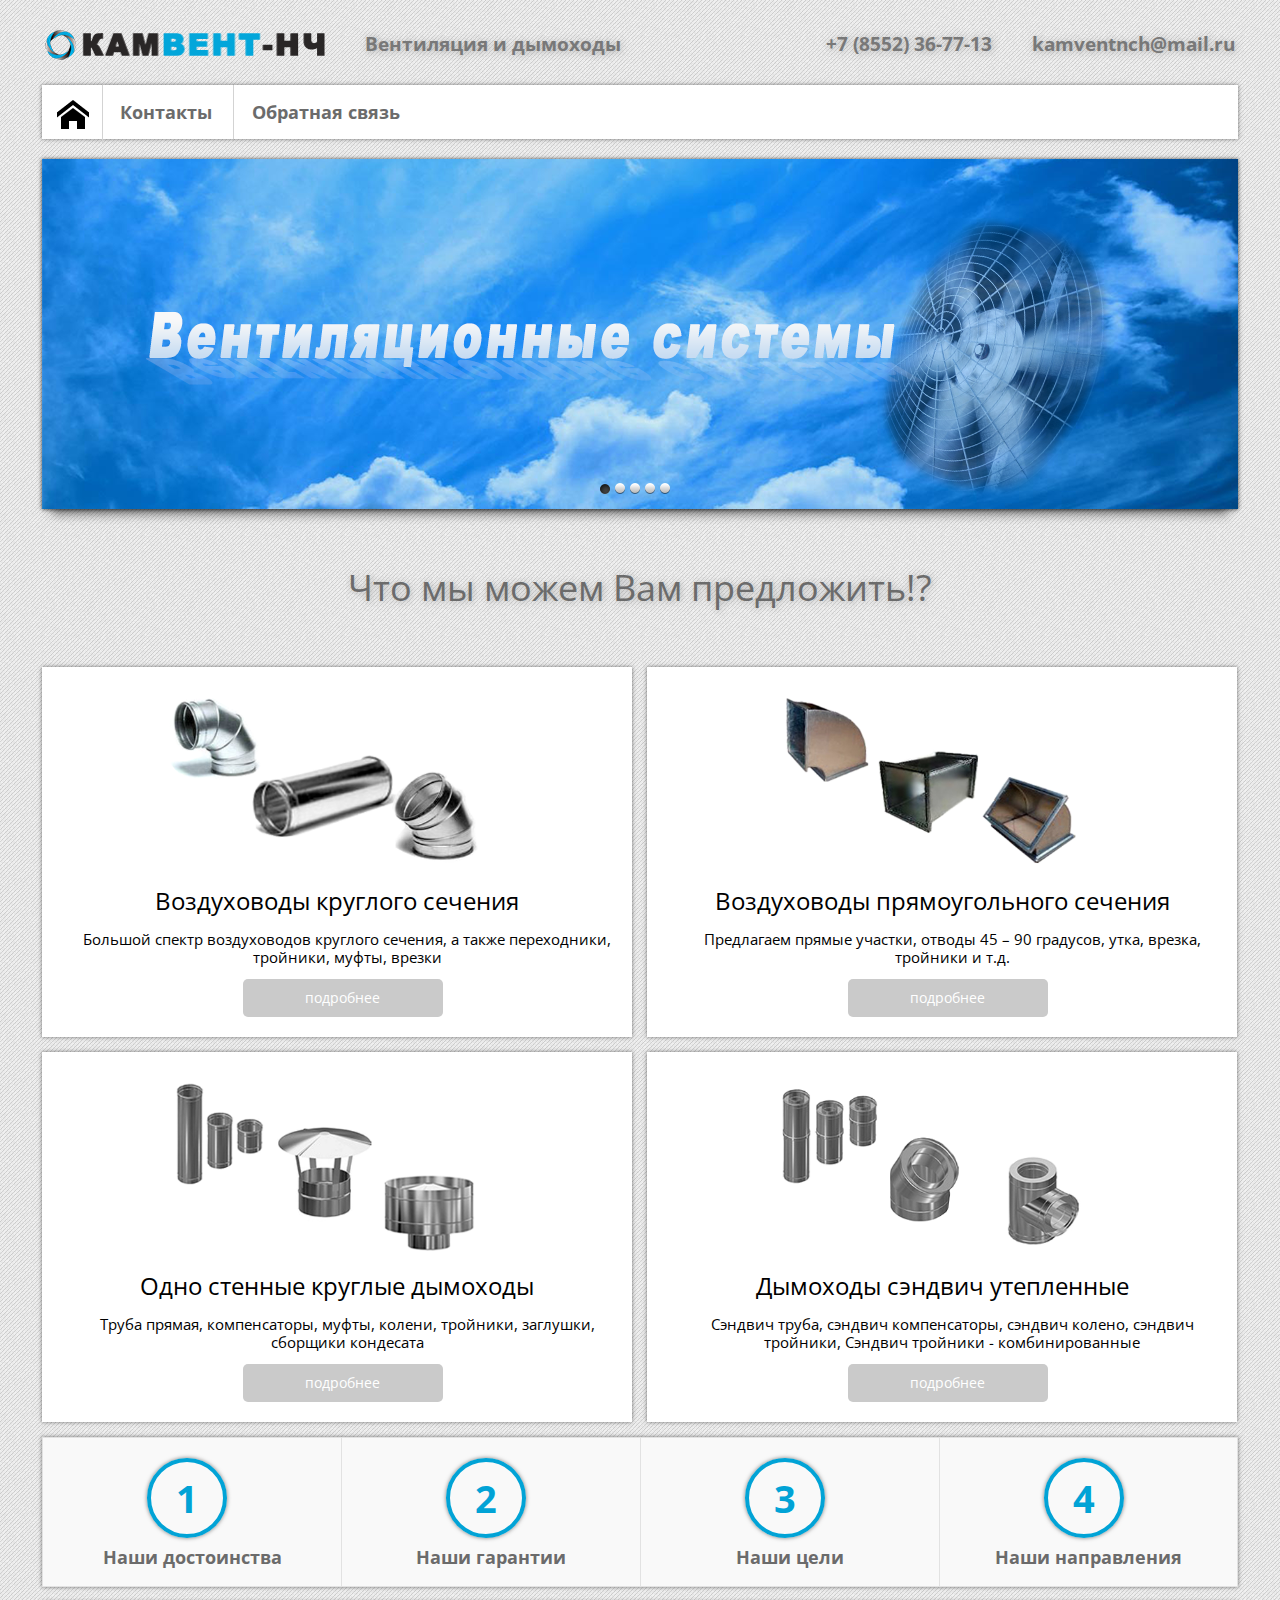
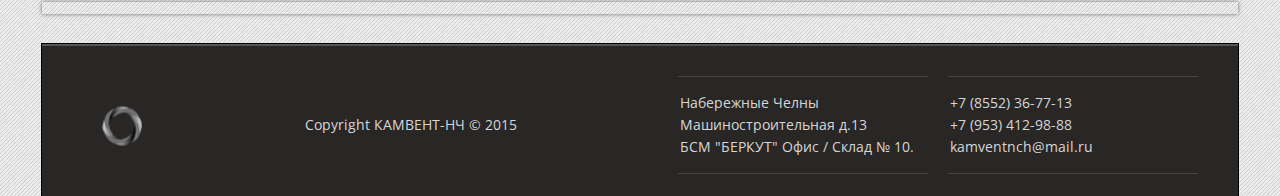
==== www/index.html @ c3d95c24 "верстка дополнительных страниц сайта" ====
<!DOCTYPE html>
<html lang="en">
<head>
 <meta charset="utf-8">
 <meta http-equiv="X-UA-Compatible" content="IE-edge">
 <title>КАМВЕНТ-НЧ</title>
 <meta name="viewport" content="width=device-width, initial-scale=1">

 <!-- metadata -->
 <meta property="org:title" content="Т">
 <meta property="org:description" content="">

 <!-- CSS -->
 <link rel="stylesheet" type="text/css" href="css/master.css">
 <link rel="shortcut icon" href="img/favicon.ico" type="image/x-icon">
 <link rel="stylesheet" type="text/css" href="css/slider.css">

 <!-- JavaScripot -->
 <script src="js/jquery.js" type="text/javascript"></script>
 <script src="js/mobilyslider.js" type="text/javascript"></script>
 <script src="js/init.js" type="text/javascript"></script>
 <script src="js/menu.js" type="text/javascript"></script>


 <!-- HTML5 Shim and Respond.js IE8 support of HTML5 elements and media queries -->
 <!--[if lt IE 9]>
   <script src="https://oss.maxcdn.com/libs/html5shiv/3.7.0/html5shiv.js"></script>
   <script src="https://oss.maxcdn.com/libs/respond.js/1.3.0/respond.min.js"></script>
 <![endif]-->

 <!-- fonts -->
 <link href='http://fonts.googleapis.com/css?family=Open+Sans:300italic,400,600,300&subset=cyrillic,latin' rel='stylesheet' type='text/css'>

</head>
<body>
  <div class="header cf">
    <div class="wrap-content">
      <div class="header-block cf">
        <div class="logo left">
          <a href="/">
            <img src="img/logo.png" width="280" height="30" align="Камвент-НЧ">
          </a>
        </div><!--end logo-->
        <div class="head-box activities left">
          <span>Вентиляция и дымоходы</span>
        </div>
        <div class="head-box mail right">
          <span>kamventnch@mail.ru</span>
        </div>
        <div class="head-box phone right">
          <span>+7 (8552) 36-77-13</span>
        </div>
      </div><!--end header-block-->
    </div><!--end wrap-content-->
  </div><!--end header-->
  <div class="menu wrap-content">
    <nav class="shadow sizing">
      <div class="home-link">
        <a href="/"></a>
      </div>
      <ul>
        <li><a href="">Контакты</a></li>
        <li><a href="">Обратная связь</a></li>
      </ul>
    </nav>
  </div><!-- step-1 -->
  <div class="slider-w wrap-content shadow sizing">
    <div class="wrap-slider cf">
      <div id="content">
        <div class="slider">
          <div class="sliderContent">
            <div class="item">
              <img src="img/slider/png1.png" alt="" />
            </div>
            <div class="item">
              <img src="img/slider/png2.png" alt="" />
            </div>
            <div class="item">
              <img src="img/slider/png3.png" alt="" />
            </div>
            <div class="item">
              <img src="img/slider/png4.png" alt="" />
            </div>
            <div class="item">
              <img src="img/slider/png5.png" alt="" />
            </div>
          </div>
        </div>
      </div>
    </div><!-- end wrap-slider -->
  </div>
  <div class="content cf wrap-content">
    <div class="title-content">
      <h2>Что мы можем Вам предложить!?</h2>
    </div> 
      <div class="post cf">
        <div class="post-box shadow">
          <div class="post-img">
            <a href="pages/template-1.html">
              <img src="img/duc.png" width="70%" align="Воздуховоды круглые">
            </a>
          </div>
          <h2>Воздуховоды круглого сечения</h2>
          <div class="post-text">
            <p>Большой спектр воздуховодов круглого сечения,
            а также переходники, тройники, муфты, врезки  </p>
          </div>
          <div class="post-link">
            <a href="/"></a>
          </div>
          <div class="button">
            <a href="">подробнее</a>
          </div>
        </div>
        <div class="post-box shadow last">
          <div class="post-img">
            <a href="/">
              <img src="img/duc_sq.png" width="70%" align="Воздуховоды прямоугольные">
            </a>
          </div>
          <h2>Воздуховоды прямоугольного сечения</h2>
          <div class="post-text">
            <p>Предлагаем прямые участки, отводы 45 – 90 градусов, утка, врезка, тройники и т.д.</p>
          </div>
          <div class="post-link">
            <a href="/"></a>
          </div>
          <div class="button">
            <a href="">подробнее</a>
          </div>
        </div>
        <div class="post-box shadow">
          <div class="post-img">
            <a href="/">
              <img src="img/smoke.png" width="70%" align="Дымоходы тонкостенные">
            </a>
          </div>
          <h2>Одно стенные круглые дымоходы</h2>
          <div class="post-text">
            <p>Труба прямая, компенсаторы, муфты, колени, тройники, заглушки, сборщики кондесата</p>
          </div>
          <div class="post-link">
            <a href="/"></a>
          </div>
          <div class="button">
            <a href="">подробнее</a>
          </div>
        </div>
        <div class="post-box shadow last">
          <div class="post-img">
            <a href="/">
              <img src="img/smoke-sen.png" width="70%" align="Сэндвич дымоходы">
            </a>
          </div>
          <h2>Дымоходы сэндвич утепленные</h2>
          <div class="post-text">
            <p>Сэндвич труба, сэндвич компенсаторы, сэндвич колено, сэндвич тройники, Сэндвич тройники - комбинированные</p>
          </div>
          <div class="post-link">
            <a href="/"></a>
          </div>
          <div class="button">
            <a href="">подробнее</a>
          </div>
        </div>
      </div> <!-- end post -->
      <div class="main-box cf shadow">
        <a href="#">
          <span>1</span>
          <div>
            <h2>Наши достоинства</h2>
          </div>
        </a>
        <a href="#">
          <span>2</span>
          <div>
            <h2>Наши гарантии</h2>
          </div>
        </a>
        <a href="#">
          <span>3</span>
          <div>
            <h2>Наши цели</h2>
          </div>
        </a>
        <a href="#">
          <span>4</span>
          <div>
            <h2>Наши направления</h2>
          </div>
        </a>
      </div><!-- end main-box -->
    <div class="content-map">
      <div class="wrap-map shadow sizing">
        <div class="wrap-map"><script type="text/javascript" charset="utf-8" src="//api-maps.yandex.ru/services/constructor/1.0/js/?sid=VrDLY5PO7vi0iUDQB1-mrZuz2k7HajM8&width=100%&height=300"></script></div>
      </div>
    </div>
  </div><!-- end content -->   
  <div class="footer">
    <div class="wrap-content">
      <div class="footer-section">
        <div class="footer-content">
          <div class="contacts-footer">
            <div class="foot-box foot-logo left">
              <img src="img/logo-footer.png" width="40" height="40" alt="Камвент-НЧ">
            </div>
            <div class="foot-box copyright left">Copyright КАМВЕНТ-НЧ © 2015</div>
            <div class="foot-box link right">
              <ul>
                <li>+7 (8552) 36-77-13</li>
                <li>+7 (953) 412-98-88</li>
                <li>kamventnch@mail.ru</li>
              </ul>
            </div> 
            <div class="foot-box address right">
              <ul>
                <li>Набережные Челны</li>
                <li>Машиностроительная д.13</li>
                <li>БСМ "БЕРКУТ" Офис / Склад № 10.</li>
              </ul>
            </div>
          </div> <!-- end contacts-footer -->
        </div> <!-- end footer-content -->
      </div> <!-- end footer-section -->
    </div>
  </div> <!-- end footer -->
</body>
</html>
---- www/css/master.css ----
/* Eric Meyer's CSS Reset
-----------------------------------------------------------------------------*/

html, body, div, span, applet, object, iframe,
h1, h2, h3, h4, h5, h6, p, blockquote, pre,
a, abbr, acronym, address, big, cite, code,
del, dfn, em, img, ins, kbd, q, s, samp,
small, strike, strong, sub, sup, tt, var,
b, u, i, center,
dl, dt, dd, ol, ul, li,
fieldset, form, label, legend,
table, caption, tbody, tfoot, thead, tr, th, td,
article, aside, canvas, details, embed,
figure, figcaption, footer, header, hgroup,
menu, nav, output, ruby, section, summary,
time, mark, audio, video {
  margin: 0;
  padding: 0;
  border: 0;
  font-size: 100%;
  font: inherit;
  vertical-align: baseline;
}

/* HTML5 display-role reset for older browsers 
-----------------------------------------------------------------------------*/

article, aside, details, figcaption, figure,
footer, header, hgroup, menu, nav, section {
  display: block;
}
body {
  line-height: 1;
}
ol, ul {
  list-style: none;
}
blockquote, q {
  quotes: none;
}
blockquote:before, blockquote:after,
q:before, q:after {
  content: '';
  content: none;
}
table {
  border-collapse: collapse;
  border-spacing: 0;
}

/* End of Eric Meyer's CSS Reset 
-----------------------------------------------------------------------------*/

article, aside, details, figcaption, figure, footer, header, hgroup, main, nav, section, summary {
  display: block;
}
body {
  font: 12px/18px Arial, sans-serif;
  height: 100%;
}

/* My css style
-----------------------------------------------------------------------------*/

html, body {
  margin: 0;
  padding: 0;
  width: 100%;
  height: 100%;
  font-family: 'Open Sans', sans-serif;
}
body {
  min-height: 100%;
  height: auto !important;
  height: 100%;
  position: relative;
  background: url(../img/bg.png);
}

.wrap-content {
  margin: 0 auto;
  max-width: 1196px;
}

.left,
.head-box-left {
  float: left;
}

.right,
.head-box-right {
  float: right;
}

.cf:after {
  display: table;
  clear: both;
  content: " ";
}

.shadow {
  -webkit-box-shadow: 0 0 4px rgba(0,0,0,0.5);
     -moz-box-shadow: 0 0 4px rgba(0,0,0,0.5);
       -o-box-shadow: 0 0 4px rgba(0,0,0,0.5);
          box-shadow: 0 0 4px rgba(0,0,0,0.5);
}

.sizing {
  -webkit-box-sizing: border-box;
     -moz-box-sizing: border-box;
       -o-box-sizing: border-box;
}

/* Section header
-----------------------------------------------------------------------------*/

.header-block {
  padding: 30px 3px 20px 3px; 
  color: #787878;
  font-size: 100%
}

.head-box {
  padding: 5px 0 0 40px;
  text-align: center;
  font-weight: bold;
  color: #787878;
}

.head-box span {
  font-size: 1.6em;
}

.mail span,
.phone span,
.activities span {
  display: block;
  text-shadow: 1px 1px 7px rgba(150, 150, 150, 0.73);
}

.head-box span:last-child {
  padding-right: none;
}


/* Section top menu
-----------------------------------------------------------------------------*/

.menu nav {
  position: relative;
}

.menu ul {
  background: #fff;
}

.menu ul li {
  position: relative;
  display: inline-block;
  border-left: 1px solid #d3d3d3;
  /*добавить стили для IE*/
}

.menu ul li:first-child {
  border-left: none;
}

.menu ul li a {
  display: block;
  position: relative;
  padding: 18px;
  text-decoration: none;
  font-size: 1.5em;
  font-weight: bold;
  color: #6b6b6b;
}

.menu div {
  float: left;
  width: 60px;
  height: 60px;
}

.menu .home-link a {
  float: left;
  width: 60px;
  height: 58px;
  padding: 0;
  border-right: 1px solid #d3d3d3;
  background-image: url(../img/home.png);  
  background-repeat: no-repeat;
  background-position: 15px 14px;
}

.menu ul li a:hover {
  color: #01a3d6;
}

.menu ul li a:hover::before,
.menu .home-link a:hover::before {
  content:"";
  position: absolute;
  top: 0;
  left: 0;
  width: 100%;
  height: 3px;
  background: #d80202;
}

.menu .home-link a:hover::before {
  width: 60px;
}

/* Section content
-----------------------------------------------------------------------------*/

.content {
  margin-top: 20px;
  /*margin-bottom: 20px;*/
}

/* Section main-content
-----------------------------------------------------------------------------*/

.title-content {
  margin-top:40px;
  margin-bottom: 40px;
  padding: 30px;
  font-size: 3em;
  text-align: center;
  color: #6b6b6b;
  text-shadow: 1px 1px 7px rgba(150, 150, 150, 0.73);
}

/* Post
-----------------------------------------------------------------------------*/
.post .post-box {
  float: left;
  position: relative;
  padding: 15px;

  -webkit-box-sizing: border-box;
     -moz-box-sizing: border-box;
       -o-box-sizing: border-box;
          box-sizing: border-box; *behavior: url(boxsizing.htc);

  margin: 0 15px 15px 0;
  background: #fff;
}

.post-box {
  width: 49.3311036%;
  height: 370px;
}

.post-box:hover {
  background: #eeeeee;
}


.post .last {
  margin-right: 0;
}

.post-box a {
  display: block;
  margin-left: 20%;
  margin-top: 2%;
}

.post-box h2 {
  font-size: 2em;
  font-weight: normal;
  padding: 20px 0 20px 0;
  text-align: center;
}

.post-box .post-text {
  margin-left: 20px;
  font-size: 15px;
  text-align: center;
}
.post-box .button a {
  display: block;
  position: absolute;
  padding: 10px 20px 10px 20px;
  
  -webkit-border-radius: 5px;
     -moz-border-radius: 5px;
       -o-border-radius: 5px;
          border-radius: 5px;
          behavior: url(border-radius.htc);

  width: 160px;
  bottom: 20px;
  left: 14%;
  background: #cacaca;
  font-size: 1.2em;
  text-decoration: none;
  text-align: center;
  color: #fff;
}

.post-box .button a:hover {
  background: #01a3d6;
  border: 1px solid #f0f0f0;
  border-bottom: 2px solid #cccccc;
}




/* Map
-----------------------------------------------------------------------------*/

.content-map {
  margin: 15px 0 30px 0;
}

/* Main-box
-----------------------------------------------------------------------------*/

.main-box a {
  position: relative;
  float: left;
  width: 25%;
  height: 150px;
  overflow: hidden;
  border: 1px solid #e2e2e2;
  border-right: none; 

  -webkit-box-sizing: border-box; 
     -moz-box-sizing: border-box;
       -o-box-sizing: border-box;
          box-sizing: border-box; *behavior: url(boxsizing.htc);

  background: #f9f9f9;
  text-decoration: none;
  font-weight: bold;
  color: #01a3d6; 
  *behavior: url(ie-css3.htc); 
}

.main-box a:last-child {
  border-right: 1px solid #e2e2e2;
}

.main-box a:hover {
  background: #fff;
  border-top: 2px solid red;
  border-bottom: 2px solid red;
}

.main-box a div {
  position: absolute;
  width: 100%;
  bottom: 0;
  padding: 10px 0 20px 0;
  text-align: center;
  font-size: 1.5em;
  color: #6b6b6b;
}

.main-box a:hover div {
  color: #d80202;
}

.main-box a span {
  position: absolute;
  display: block;
  left: 35%;
  top: 20px;
  width: 80px;
  height: 80px;
  padding-top: 9%;

  -webkit-box-sizing: border-box;
     -moz-box-sizing: border-box;
       -o-box-sizing: border-box;
          box-sizing: border-box;

  -webkit-border-radius: 50%;
     -moz-border-radius: 50%;
       -o-border-radius: 50%;
          border-radius: 50%;

  -webkit-box-shadow: 0 0 4px rgba(0,0,0,0.5);
     -moz-box-shadow: 0 0 4px rgba(0,0,0,0.5);
       -o-box-shadow: 0 0 4px rgba(0,0,0,0.5);
          box-shadow: 0 0 4px rgba(0,0,0,0.5);

  border: 4px solid #01a3d6;
  text-align: center;
  font-size: 3.2em;
}

.main-box a:hover span {
  border: 4px solid #d80202;
  color:#d80202;
}

/* Map
-----------------------------------------------------------------------------*/

.wrap-map {
  padding: 3px;
}

/* Section footer
-----------------------------------------------------------------------------*/

.footer-section {
  height: 150px;
  background: #292626;
  outline: 1px solid #000000;
  border-top: 2px solid #555555;
}

.footer-content {
  margin: 30px 0 0 30px;
}

.footer-content .foot-box {
  margin-right: 20px;
  font-size: 1.2em;
  color: #d6d6d6;
}

.footer-content .foot-logo img  {
  display: block;
  margin: 30px 50px 0 30px;
}

.contacts-footer .copyright {
  margin-left: 8%;
  margin-top: 40px;
}

.footer-content .link,
.footer-content .address {
  padding: 5px 0 5px 0; 
  width: 250px;
  border: 1px solid #474646;
  border-width: 1px 0 1px 0 ;
}

.footer-content .link {
  margin-right: 40px;
}

.footer-content ul {
  margin: 0;
  padding: 10px 0 10px 0;
}

.footer-content ul li {
  padding: 2px;
}
---- www/css/slider.css ----
/* Slider
-------------------------------------*/

.wrap-slider {
  margin: 0;
}

#content {
  width: 100%;
  margin: 20px auto 0 ;
}

.slider {
  position:relative;
  float:left;
  width:100%;
  height:350px;

-webkit-box-shadow: 0 15px 10px -10px rgba(0, 0, 0, 0.5), 0 1px 4px rgba(0, 0, 0, 0.3), 0 0 40px rgba(0, 0, 0, 0.1) inset;
   -moz-box-shadow: 0 15px 10px -10px rgba(0, 0, 0, 0.5), 0 1px 4px rgba(0, 0, 0, 0.3), 0 0 40px rgba(0, 0, 0, 0.1) inset;
        box-shadow: 0 15px 10px -10px rgba(0, 0, 0, 0.5), 0 1px 4px rgba(0, 0, 0, 0.3), 0 0 40px rgba(0, 0, 0, 0.1) inset;
}

.sliderContent {
  float:left;
  width:100%;
  height:350px;
  clear:both;
  position:relative;
  overflow:hidden;
}

.sliderArrows a {
  display:block;
  text-indent:-9999px;
  outline:none;
  z-index:50;
  background-image:url(../gfx/prev_next.png);
  width:42px;
  height:42px;
  position:absolute;
  top:50%;
}

.prev {
  background-position:0 0;
  left:15px;
}

.prev:hover {
 background-position:0 -44px;
}

.next {
  right:15px;
  background-position:-44px 0;
}

.next:hover {
  background-position:-44px -44px;
}

.sliderContent .item {
  position:absolute;
  width:800px;
  height:350px;
  background:#fff;
}

.sliderBullets {
  position:absolute;
  bottom: 15px;
  left:50%;
  z-index:50;
  margin-left:-45px;
}

.sliderBullets a {
  display:block;
  float:left;
  text-indent:-9999px;
  outline:none;
  margin-left:5px;
  width:10px;
  height:11px;
  background:url(../gfx/bullets.png) no-repeat;
}

.sliderBullets .active {
  background-position:0 -11px;
}

.sliderContent a {
  outline:none;
}

a {
  color:#fff;
}

a img {
  border:none;
}
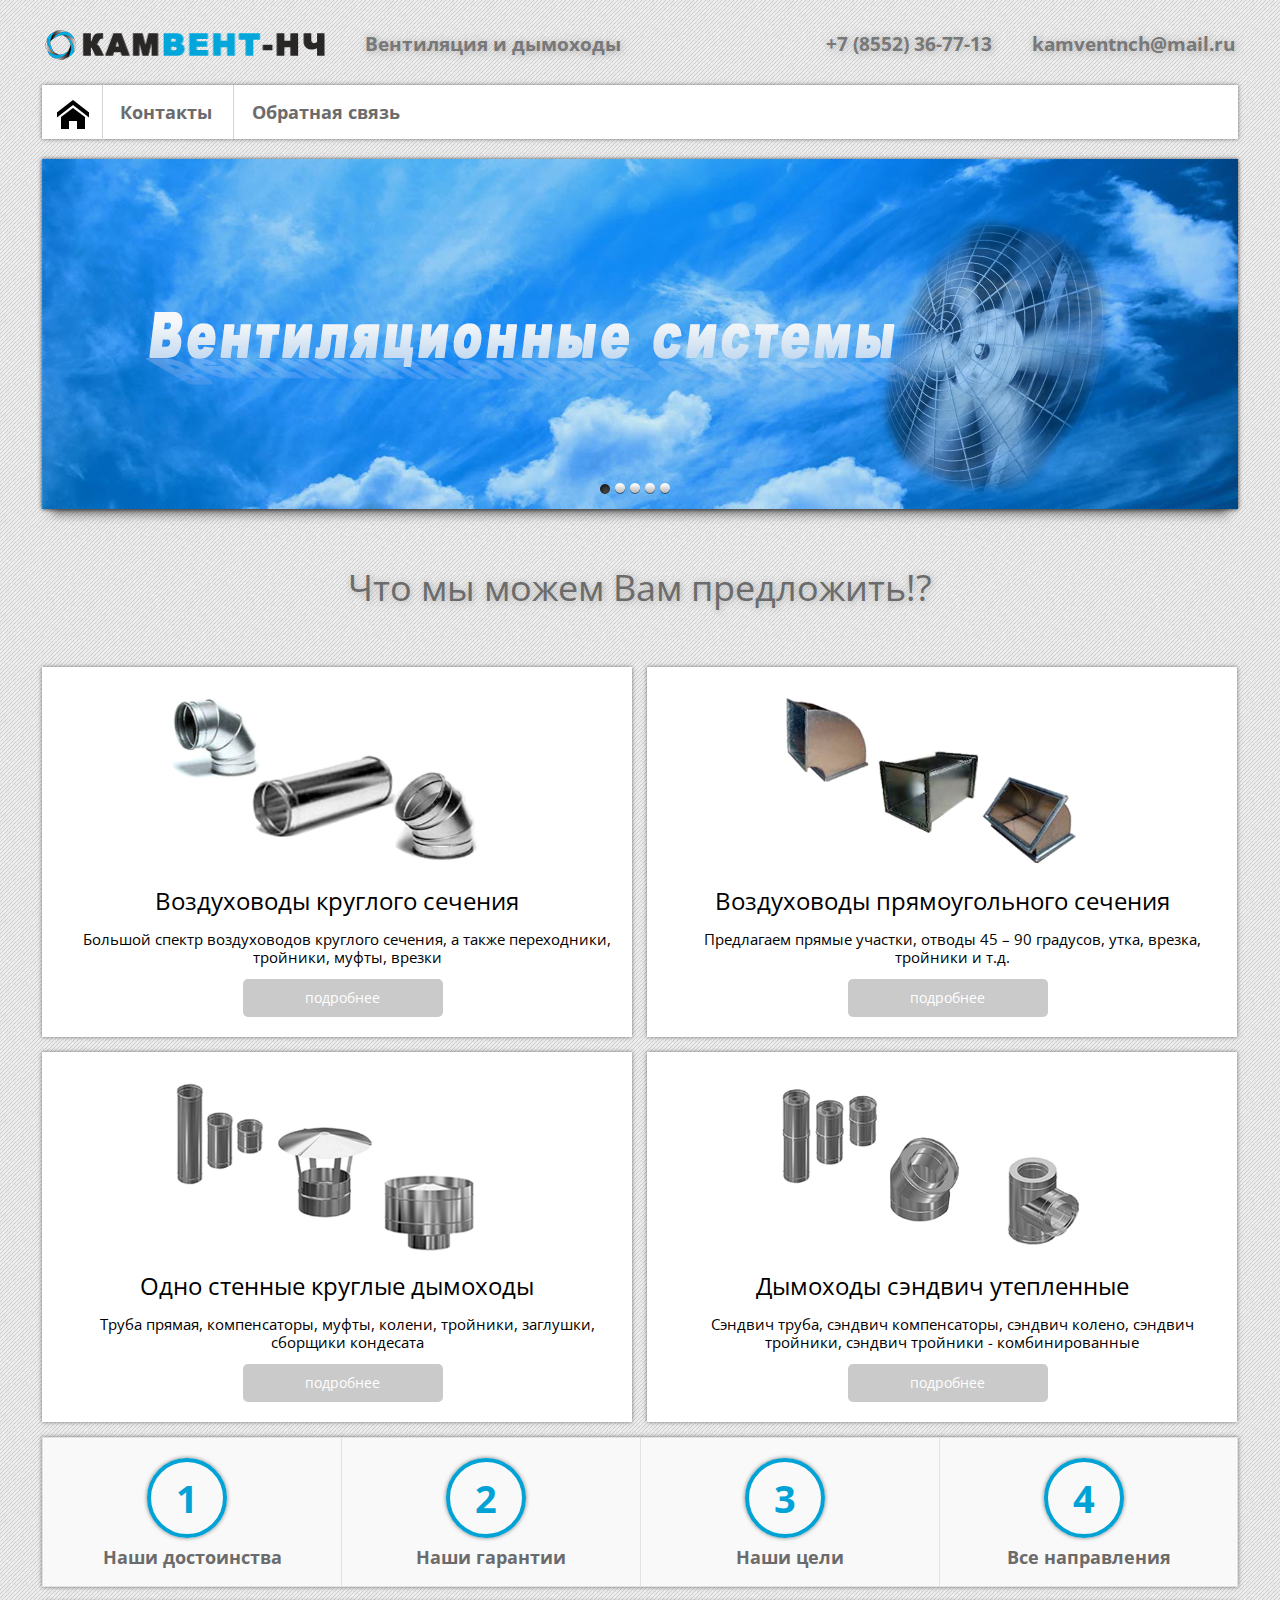
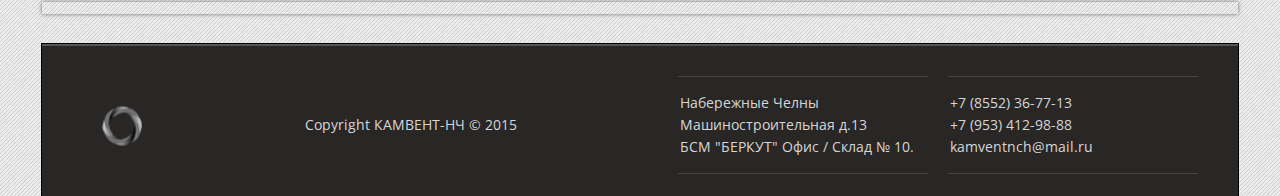
==== commit 9f1d38d1: "верстка дополнительных страниц, страницы контакты, доьавление эфектов при  наведении на главной стра" ====
--- a/www/index.html
+++ b/www/index.html
@@ -56,11 +56,11 @@
   <div class="menu wrap-content">
     <nav class="shadow sizing">
       <div class="home-link">
-        <a href="/"></a>
+        <a href="/"><i></i></a>
       </div>
       <ul>
-        <li><a href="">Контакты</a></li>
-        <li><a href="">Обратная связь</a></li>
+        <li><a href="pages/contacts.html">Контакты</a></li>
+        <li><a href="pages/Feedback.html">Обратная связь</a></li>
       </ul>
     </nav>
   </div><!-- step-1 -->
@@ -94,6 +94,7 @@
       <h2>Что мы можем Вам предложить!?</h2>
     </div> 
       <div class="post cf">
+
         <div class="post-box shadow">
           <div class="post-img">
             <a href="pages/template-1.html">
@@ -105,64 +106,56 @@
             <p>Большой спектр воздуховодов круглого сечения,
             а также переходники, тройники, муфты, врезки  </p>
           </div>
-          <div class="post-link">
-            <a href="/"></a>
+          <div class="button cf">
+            <a href="pages/template-1.html">подробнее</a>
+          </div>
+        </div>
+
+        <div class="post-box shadow last">
+          <div class="post-img">
+            <a href="pages/template-2.html">
+              <img src="img/duc_sq.png" width="70%" align="Воздуховоды прямоугольные">
+            </a>
+          </div>
+          <h2>Воздуховоды прямоугольного сечения</h2>
+          <div class="post-text">
+            <p>Предлагаем прямые участки, отводы 45 – 90 градусов, утка, врезка, тройники и т.д.</p>
+          </div>
+          <div class="button cf">
+            <a href="pages/template-2.html">подробнее</a>
+          </div>
+        </div>
+
+        <div class="post-box shadow">
+          <div class="post-img">
+            <a href="pages/template-3.html">
+              <img src="img/smoke.png" width="70%" align="Дымоходы тонкостенные">
+            </a>
+          </div>
+          <h2>Одно стенные круглые дымоходы</h2>
+          <div class="post-text">
+            <p>Труба прямая, компенсаторы, муфты, колени, тройники, заглушки, сборщики кондесата</p>
           </div>
           <div class="button">
-            <a href="">подробнее</a>
-          </div>
-        </div>
+            <a href="pages/template-3.html">подробнее</a>
+          </div>
+        </div>
+
         <div class="post-box shadow last">
           <div class="post-img">
-            <a href="/">
-              <img src="img/duc_sq.png" width="70%" align="Воздуховоды прямоугольные">
-            </a>
-          </div>
-          <h2>Воздуховоды прямоугольного сечения</h2>
-          <div class="post-text">
-            <p>Предлагаем прямые участки, отводы 45 – 90 градусов, утка, врезка, тройники и т.д.</p>
-          </div>
-          <div class="post-link">
-            <a href="/"></a>
+            <a href="pages/template-4.html">
+              <img src="img/smoke-sen.png" width="70%" align="Сэндвич дымоходы">
+            </a>
+          </div>
+          <h2>Дымоходы сэндвич утепленные</h2>
+          <div class="post-text">
+            <p>Сэндвич труба, сэндвич компенсаторы, сэндвич колено, сэндвич тройники, сэндвич тройники - комбинированные</p>
           </div>
           <div class="button">
-            <a href="">подробнее</a>
-          </div>
-        </div>
-        <div class="post-box shadow">
-          <div class="post-img">
-            <a href="/">
-              <img src="img/smoke.png" width="70%" align="Дымоходы тонкостенные">
-            </a>
-          </div>
-          <h2>Одно стенные круглые дымоходы</h2>
-          <div class="post-text">
-            <p>Труба прямая, компенсаторы, муфты, колени, тройники, заглушки, сборщики кондесата</p>
-          </div>
-          <div class="post-link">
-            <a href="/"></a>
-          </div>
-          <div class="button">
-            <a href="">подробнее</a>
-          </div>
-        </div>
-        <div class="post-box shadow last">
-          <div class="post-img">
-            <a href="/">
-              <img src="img/smoke-sen.png" width="70%" align="Сэндвич дымоходы">
-            </a>
-          </div>
-          <h2>Дымоходы сэндвич утепленные</h2>
-          <div class="post-text">
-            <p>Сэндвич труба, сэндвич компенсаторы, сэндвич колено, сэндвич тройники, Сэндвич тройники - комбинированные</p>
-          </div>
-          <div class="post-link">
-            <a href="/"></a>
-          </div>
-          <div class="button">
-            <a href="">подробнее</a>
-          </div>
-        </div>
+            <a href="pages/template-4.html">подробнее</a>
+          </div>
+        </div>
+
       </div> <!-- end post -->
       <div class="main-box cf shadow">
         <a href="#">
@@ -186,7 +179,7 @@
         <a href="#">
           <span>4</span>
           <div>
-            <h2>Наши направления</h2>
+            <h2>Все направления</h2>
           </div>
         </a>
       </div><!-- end main-box -->
--- a/www/css/master.css
+++ b/www/css/master.css
@@ -158,7 +158,6 @@
   position: relative;
   display: inline-block;
   border-left: 1px solid #d3d3d3;
-  /*добавить стили для IE*/
 }
 
 .menu ul li:first-child {
@@ -173,6 +172,10 @@
   font-size: 1.5em;
   font-weight: bold;
   color: #6b6b6b;
+
+  -webkit-transition: color 0.5s ease;
+     -moz-transition: color 0.5s ease;
+       -o-transition: color 0.5s ease;
 }
 
 .menu div {
@@ -183,13 +186,21 @@
 
 .menu .home-link a {
   float: left;
+  padding: 0;
+  border-right: 1px solid #d3d3d3;
+}
+
+.menu .home-link a i {
+  display: block;
   width: 60px;
   height: 58px;
-  padding: 0;
-  border-right: 1px solid #d3d3d3;
   background-image: url(../img/home.png);  
   background-repeat: no-repeat;
   background-position: 15px 14px;
+
+  -webkit-transition: opacity 0.5s ease;
+     -moz-transition: opacity 0.5s ease;
+       -o-transition: opacity 0.5s ease;
 }
 
 .menu ul li a:hover {
@@ -211,12 +222,16 @@
   width: 60px;
 }
 
+.menu .home-link a i:hover {
+  opacity: .5;
+}
+
+
 /* Section content
 -----------------------------------------------------------------------------*/
 
 .content {
   margin-top: 20px;
-  /*margin-bottom: 20px;*/
 }
 
 /* Section main-content
@@ -246,6 +261,9 @@
 
   margin: 0 15px 15px 0;
   background: #fff;
+  -webkit-transition: background 0.3s ease;
+     -moz-transition: background 0.3s ease;
+       -o-transition: background 0.3s ease;
 }
 
 .post-box {
@@ -295,6 +313,10 @@
   bottom: 20px;
   left: 14%;
   background: #cacaca;
+  -webkit-transition: background 0.3s ease;
+     -moz-transition: background 0.3s ease;
+       -o-transition: background 0.3s ease;
+
   font-size: 1.2em;
   text-decoration: none;
   text-align: center;
@@ -327,17 +349,20 @@
   height: 150px;
   overflow: hidden;
   border: 1px solid #e2e2e2;
-  border-right: none; 
-
+  border-right: none;
   -webkit-box-sizing: border-box; 
      -moz-box-sizing: border-box;
        -o-box-sizing: border-box;
           box-sizing: border-box; *behavior: url(boxsizing.htc);
 
   background: #f9f9f9;
+  -webkit-transition: background 0.3s ease;
+     -moz-transition: background 0.3s ease;
+       -o-transition: background 0.3s ease;
+
   text-decoration: none;
   font-weight: bold;
-  color: #01a3d6; 
+  color: #01a3d6;
   *behavior: url(ie-css3.htc); 
 }
 
@@ -359,6 +384,9 @@
   text-align: center;
   font-size: 1.5em;
   color: #6b6b6b;
+  -webkit-transition: color 0.5s ease;
+     -moz-transition: color 0.5s ease;
+       -o-transition: color 0.5s ease;
 }
 
 .main-box a:hover div {
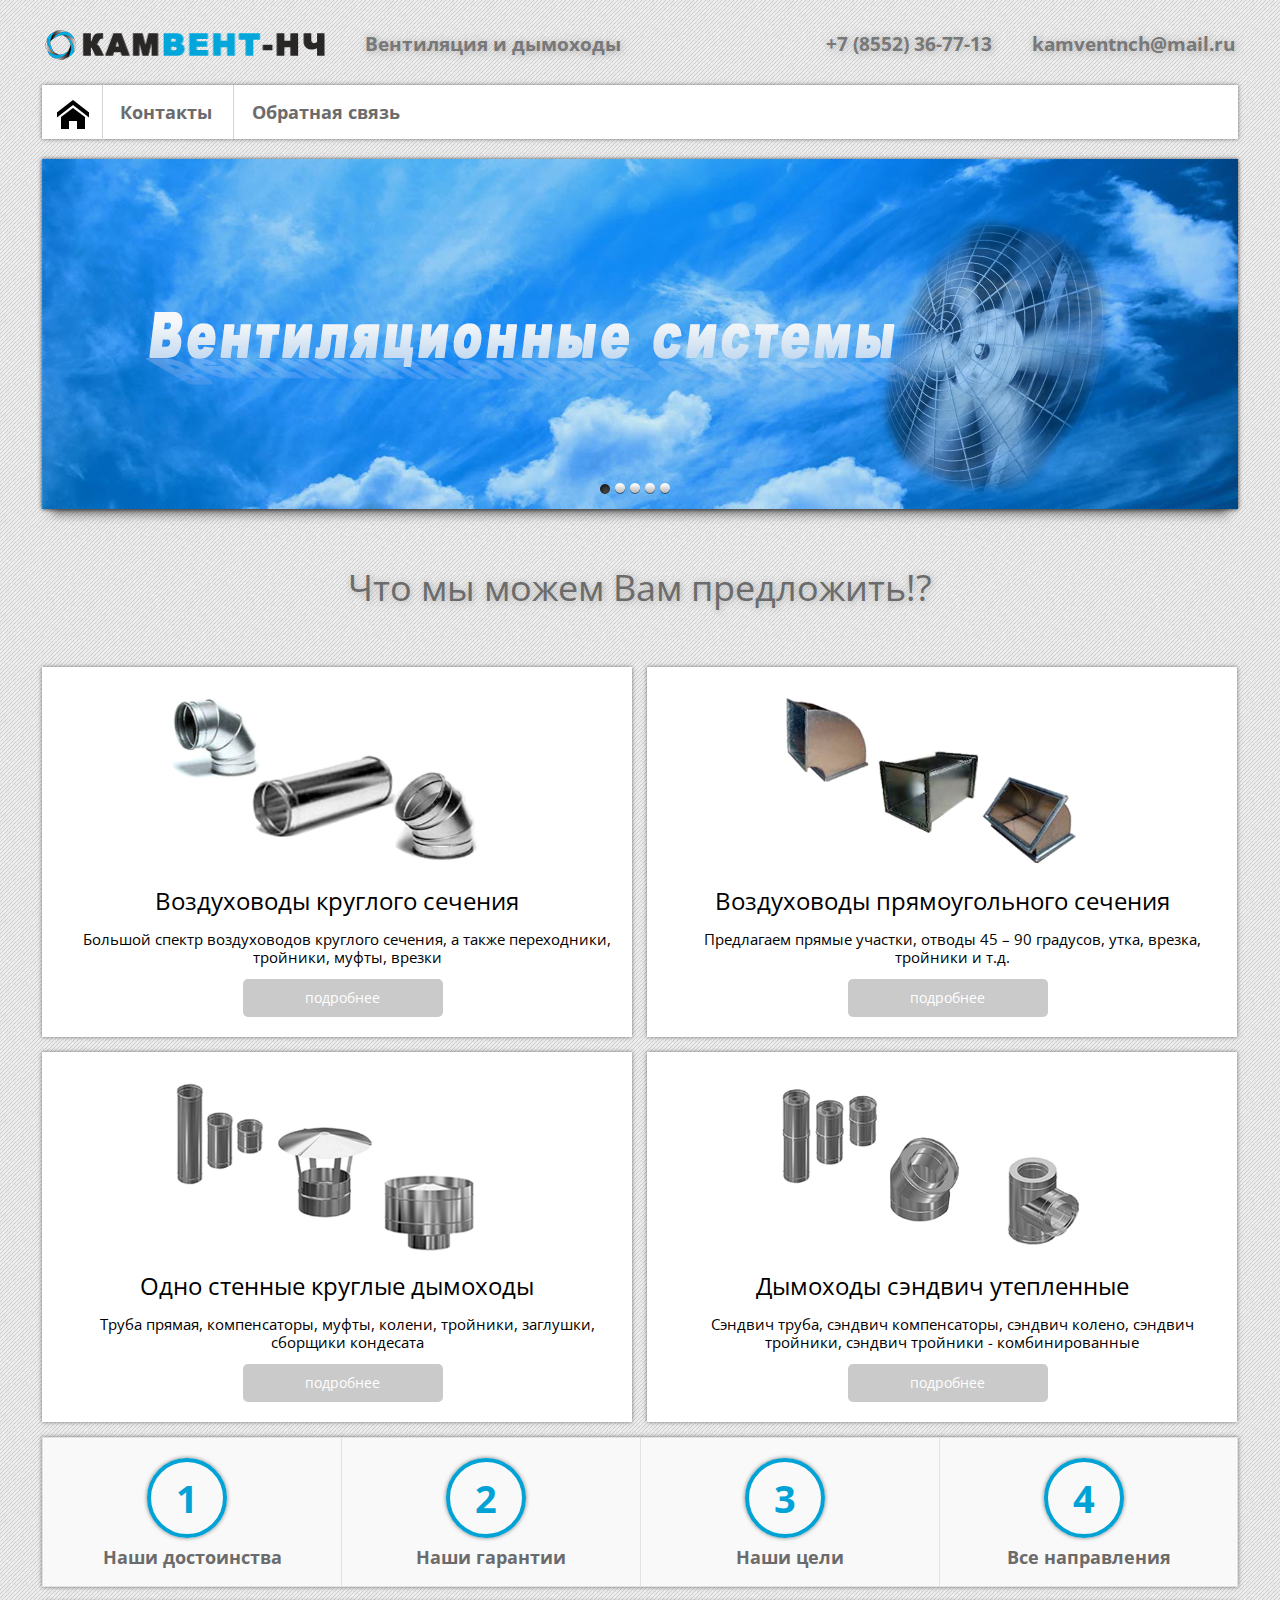
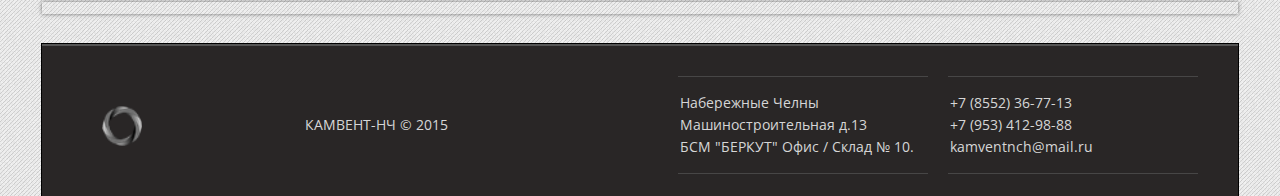
==== commit 0ca1e308: "работа сос страницей контакты, исправление копирайта на всех страницах" ====
--- a/www/index.html
+++ b/www/index.html
@@ -197,7 +197,7 @@
             <div class="foot-box foot-logo left">
               <img src="img/logo-footer.png" width="40" height="40" alt="Камвент-НЧ">
             </div>
-            <div class="foot-box copyright left">Copyright КАМВЕНТ-НЧ © 2015</div>
+            <div class="foot-box copyright left">КАМВЕНТ-НЧ © 2015</div>
             <div class="foot-box link right">
               <ul>
                 <li>+7 (8552) 36-77-13</li>
--- a/www/css/master.css
+++ b/www/css/master.css
@@ -418,6 +418,14 @@
           box-shadow: 0 0 4px rgba(0,0,0,0.5);
 
   border: 4px solid #01a3d6;
+  -webkit-transition: border-color 0.5s ease;
+     -moz-transition: border-color 0.5s ease;
+       -o-transition: border-color 0.5s ease;
+
+  -webkit-transition: color 0.5s ease;
+     -moz-transition: color 0.5s ease;
+       -o-transition: color 0.5s ease;
+       
   text-align: center;
   font-size: 3.2em;
 }
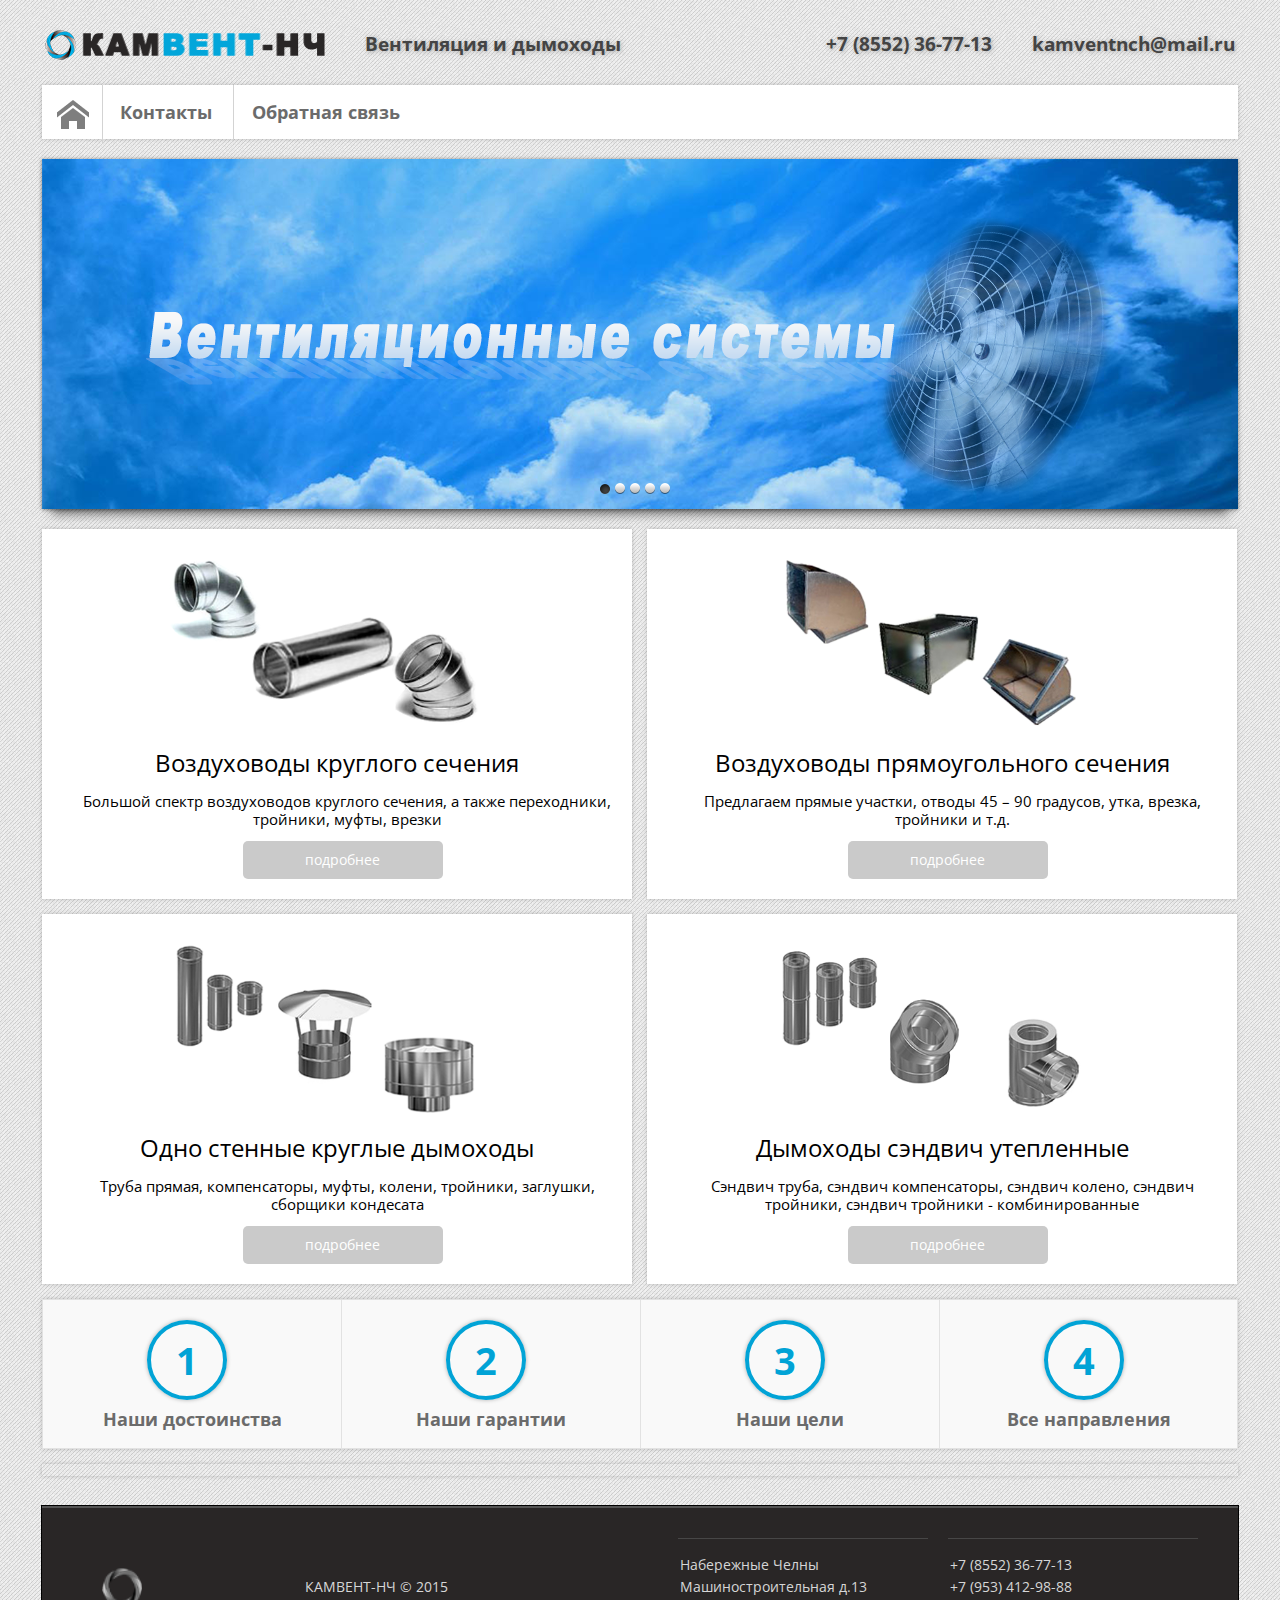
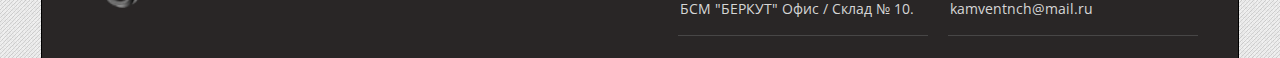
==== commit b5f8d89c: "верстка страниц избранное" ====
--- a/www/index.html
+++ b/www/index.html
@@ -21,6 +21,7 @@
  <script src="js/init.js" type="text/javascript"></script>
  <script src="js/menu.js" type="text/javascript"></script>
 
+ <script src="https://api-maps.yandex.ru/1.1/index.xml" type="text/javascript"></script>
 
  <!-- HTML5 Shim and Respond.js IE8 support of HTML5 elements and media queries -->
  <!--[if lt IE 9]>
@@ -90,9 +91,9 @@
     </div><!-- end wrap-slider -->
   </div>
   <div class="content cf wrap-content">
-    <div class="title-content">
+    <!-- <div class="title-content">
       <h2>Что мы можем Вам предложить!?</h2>
-    </div> 
+    </div>  -->
       <div class="post cf">
 
         <div class="post-box shadow">
@@ -158,13 +159,13 @@
 
       </div> <!-- end post -->
       <div class="main-box cf shadow">
-        <a href="#">
+        <a href="pages/dignity.html">
           <span>1</span>
           <div>
             <h2>Наши достоинства</h2>
           </div>
         </a>
-        <a href="#">
+        <a href="pages/guarantees.html">
           <span>2</span>
           <div>
             <h2>Наши гарантии</h2>
@@ -176,7 +177,7 @@
             <h2>Наши цели</h2>
           </div>
         </a>
-        <a href="#">
+        <a href="pages/all-areas.html">
           <span>4</span>
           <div>
             <h2>Все направления</h2>
@@ -185,7 +186,7 @@
       </div><!-- end main-box -->
     <div class="content-map">
       <div class="wrap-map shadow sizing">
-        <div class="wrap-map"><script type="text/javascript" charset="utf-8" src="//api-maps.yandex.ru/services/constructor/1.0/js/?sid=VrDLY5PO7vi0iUDQB1-mrZuz2k7HajM8&width=100%&height=300"></script></div>
+           <div class="wrap-map"><script type="text/javascript" charset="utf-8" src="//api-maps.yandex.ru/services/constructor/1.0/js/?sid=VrDLY5PO7vi0iUDQB1-mrZuz2k7HajM8&width=100%&height=300"></script></div>
       </div>
     </div>
   </div><!-- end content -->   
--- a/www/css/master.css
+++ b/www/css/master.css
@@ -99,10 +99,10 @@
 }
 
 .shadow {
-  -webkit-box-shadow: 0 0 4px rgba(0,0,0,0.5);
-     -moz-box-shadow: 0 0 4px rgba(0,0,0,0.5);
-       -o-box-shadow: 0 0 4px rgba(0,0,0,0.5);
-          box-shadow: 0 0 4px rgba(0,0,0,0.5);
+  -webkit-box-shadow: 0 0 4px rgba(0,0,0,0.2);
+     -moz-box-shadow: 0 0 4px rgba(0,0,0,0.2);
+       -o-box-shadow: 0 0 4px rgba(0,0,0,0.2);
+          box-shadow: 0 0 4px rgba(0,0,0,0.2);
 }
 
 .sizing {
@@ -116,7 +116,7 @@
 
 .header-block {
   padding: 30px 3px 20px 3px; 
-  color: #787878;
+  color: #444444;
   font-size: 100%
 }
 
@@ -124,7 +124,7 @@
   padding: 5px 0 0 40px;
   text-align: center;
   font-weight: bold;
-  color: #787878;
+  color: #444444;
 }
 
 .head-box span {
@@ -135,7 +135,7 @@
 .phone span,
 .activities span {
   display: block;
-  text-shadow: 1px 1px 7px rgba(150, 150, 150, 0.73);
+  text-shadow: 1px 1px 4px rgba(150, 150, 150, 0.73);
 }
 
 .head-box span:last-child {
@@ -172,7 +172,6 @@
   font-size: 1.5em;
   font-weight: bold;
   color: #6b6b6b;
-
   -webkit-transition: color 0.5s ease;
      -moz-transition: color 0.5s ease;
        -o-transition: color 0.5s ease;
@@ -197,7 +196,7 @@
   background-image: url(../img/home.png);  
   background-repeat: no-repeat;
   background-position: 15px 14px;
-
+  opacity: .5;
   -webkit-transition: opacity 0.5s ease;
      -moz-transition: opacity 0.5s ease;
        -o-transition: opacity 0.5s ease;
@@ -223,9 +222,8 @@
 }
 
 .menu .home-link a i:hover {
-  opacity: .5;
-}
-
+  opacity: 1;
+}
 
 /* Section content
 -----------------------------------------------------------------------------*/
@@ -238,27 +236,26 @@
 -----------------------------------------------------------------------------*/
 
 .title-content {
-  margin-top:40px;
-  margin-bottom: 40px;
+  margin-top:20px;
   padding: 30px;
   font-size: 3em;
   text-align: center;
-  color: #6b6b6b;
-  text-shadow: 1px 1px 7px rgba(150, 150, 150, 0.73);
+  font-weight: 500;
+  color: #444444;
+  text-shadow: 2px 2px 4px rgba(150, 150, 150, 1);
 }
 
 /* Post
 -----------------------------------------------------------------------------*/
+
 .post .post-box {
   float: left;
   position: relative;
   padding: 15px;
-
   -webkit-box-sizing: border-box;
      -moz-box-sizing: border-box;
        -o-box-sizing: border-box;
           box-sizing: border-box; *behavior: url(boxsizing.htc);
-
   margin: 0 15px 15px 0;
   background: #fff;
   -webkit-transition: background 0.3s ease;
@@ -302,13 +299,11 @@
   display: block;
   position: absolute;
   padding: 10px 20px 10px 20px;
-  
   -webkit-border-radius: 5px;
      -moz-border-radius: 5px;
        -o-border-radius: 5px;
           border-radius: 5px;
-          behavior: url(border-radius.htc);
-
+          /*behavior: url(border-radius.htc);*/
   width: 160px;
   bottom: 20px;
   left: 14%;
@@ -316,7 +311,6 @@
   -webkit-transition: background 0.3s ease;
      -moz-transition: background 0.3s ease;
        -o-transition: background 0.3s ease;
-
   font-size: 1.2em;
   text-decoration: none;
   text-align: center;
@@ -328,9 +322,6 @@
   border: 1px solid #f0f0f0;
   border-bottom: 2px solid #cccccc;
 }
-
-
-
 
 /* Map
 -----------------------------------------------------------------------------*/
@@ -354,12 +345,10 @@
      -moz-box-sizing: border-box;
        -o-box-sizing: border-box;
           box-sizing: border-box; *behavior: url(boxsizing.htc);
-
   background: #f9f9f9;
   -webkit-transition: background 0.3s ease;
      -moz-transition: background 0.3s ease;
        -o-transition: background 0.3s ease;
-
   text-decoration: none;
   font-weight: bold;
   color: #01a3d6;
@@ -401,27 +390,22 @@
   width: 80px;
   height: 80px;
   padding-top: 9%;
-
   -webkit-box-sizing: border-box;
      -moz-box-sizing: border-box;
        -o-box-sizing: border-box;
           box-sizing: border-box;
-
   -webkit-border-radius: 50%;
      -moz-border-radius: 50%;
        -o-border-radius: 50%;
           border-radius: 50%;
-
-  -webkit-box-shadow: 0 0 4px rgba(0,0,0,0.5);
-     -moz-box-shadow: 0 0 4px rgba(0,0,0,0.5);
-       -o-box-shadow: 0 0 4px rgba(0,0,0,0.5);
-          box-shadow: 0 0 4px rgba(0,0,0,0.5);
-
+  -webkit-box-shadow: 0 0 4px rgba(0,0,0,0.3);
+     -moz-box-shadow: 0 0 4px rgba(0,0,0,0.3);
+       -o-box-shadow: 0 0 4px rgba(0,0,0,0.3);
+          box-shadow: 0 0 4px rgba(0,0,0,0.3);
   border: 4px solid #01a3d6;
   -webkit-transition: border-color 0.5s ease;
      -moz-transition: border-color 0.5s ease;
        -o-transition: border-color 0.5s ease;
-
   -webkit-transition: color 0.5s ease;
      -moz-transition: color 0.5s ease;
        -o-transition: color 0.5s ease;
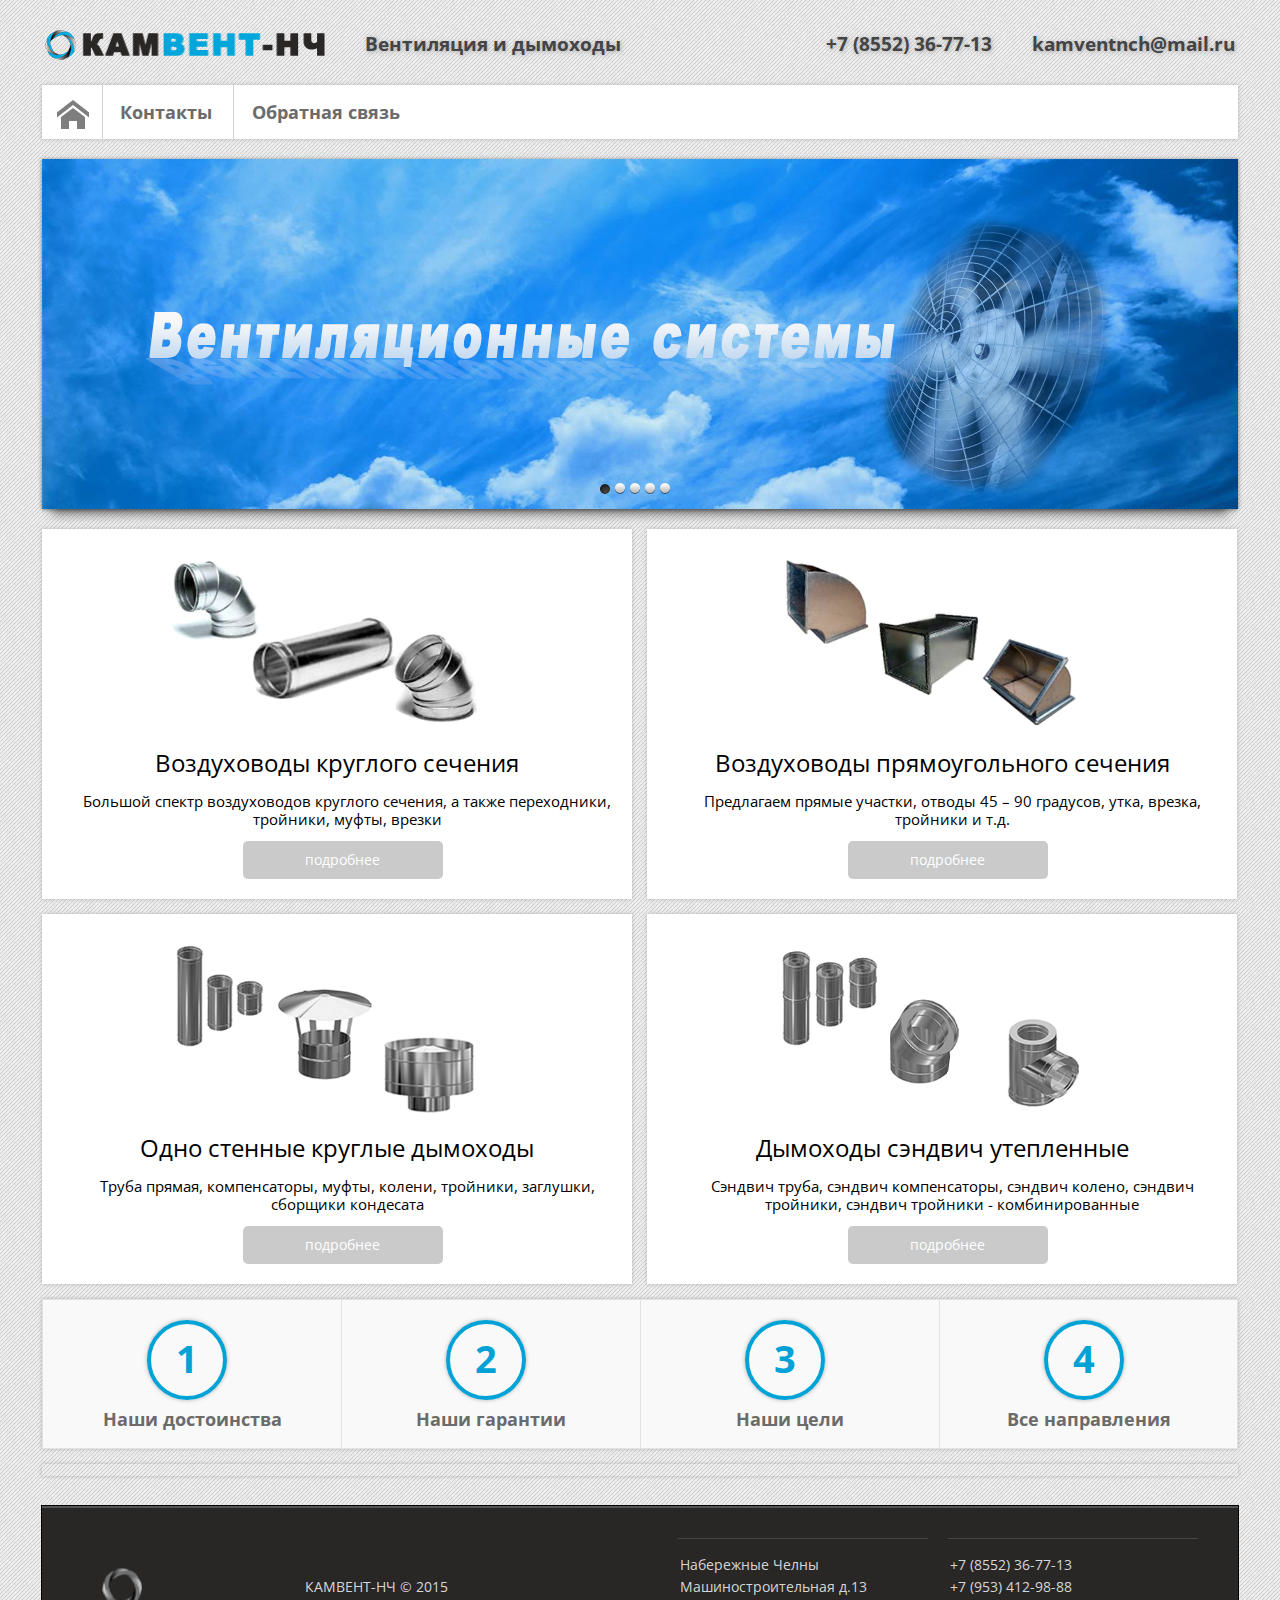
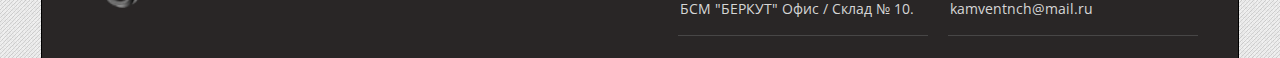
==== commit 48fb9644: "адаптация главной страници под разные расширения" ====
--- a/www/index.html
+++ b/www/index.html
@@ -3,17 +3,19 @@
 <head>
  <meta charset="utf-8">
  <meta http-equiv="X-UA-Compatible" content="IE-edge">
- <title>КАМВЕНТ-НЧ</title>
+ <title>КАМВЕНТ-НЧ :: Системы вентиляции и дымоходы</title>
  <meta name="viewport" content="width=device-width, initial-scale=1">
 
- <!-- metadata -->
- <meta property="org:title" content="Т">
- <meta property="org:description" content="">
+ <!-- meta -->
+ <meta property="description" content="Компания Камвент-НЧ производит и устанавливая вентиляционное оборудование, а также Сэндвич дома и реализует нержавеющею сталь" />
+ <meta property="keywords" content="Производство вентиляционных изделий продажа листового металла строительство сэндвич домов" />
 
  <!-- CSS -->
  <link rel="stylesheet" type="text/css" href="css/master.css">
+ <link rel="stylesheet" type="text/css" href="css/slider.css">
+ <link rel="stylesheet" type="text/css" href="css/media.css">
+
  <link rel="shortcut icon" href="img/favicon.ico" type="image/x-icon">
- <link rel="stylesheet" type="text/css" href="css/slider.css">
 
  <!-- JavaScripot -->
  <script src="js/jquery.js" type="text/javascript"></script>
@@ -21,8 +23,6 @@
  <script src="js/init.js" type="text/javascript"></script>
  <script src="js/menu.js" type="text/javascript"></script>
 
- <script src="https://api-maps.yandex.ru/1.1/index.xml" type="text/javascript"></script>
-
  <!-- HTML5 Shim and Respond.js IE8 support of HTML5 elements and media queries -->
  <!--[if lt IE 9]>
    <script src="https://oss.maxcdn.com/libs/html5shiv/3.7.0/html5shiv.js"></script>
@@ -37,18 +37,18 @@
   <div class="header cf">
     <div class="wrap-content">
       <div class="header-block cf">
-        <div class="logo left">
+        <div class="logo">
           <a href="/">
             <img src="img/logo.png" width="280" height="30" align="Камвент-НЧ">
           </a>
         </div><!--end logo-->
-        <div class="head-box activities left">
+        <div class="head-box activities">
           <span>Вентиляция и дымоходы</span>
         </div>
-        <div class="head-box mail right">
+        <div class="head-box mail">
           <span>kamventnch@mail.ru</span>
         </div>
-        <div class="head-box phone right">
+        <div class="head-box phone">
           <span>+7 (8552) 36-77-13</span>
         </div>
       </div><!--end header-block-->
@@ -71,19 +71,19 @@
         <div class="slider">
           <div class="sliderContent">
             <div class="item">
-              <img src="img/slider/png1.png" alt="" />
-            </div>
-            <div class="item">
-              <img src="img/slider/png2.png" alt="" />
-            </div>
-            <div class="item">
-              <img src="img/slider/png3.png" alt="" />
-            </div>
-            <div class="item">
-              <img src="img/slider/png4.png" alt="" />
-            </div>
-            <div class="item">
-              <img src="img/slider/png5.png" alt="" />
+              <img src="img/slider/png1.png" alt="Вентиляционные системы" />
+            </div>
+            <div class="item">
+              <img src="img/slider/png2.png" alt="Круглые и прямоугольные воздуховоды" />
+            </div>
+            <div class="item">
+              <img src="img/slider/png3.png" alt="Вытяжки" />
+            </div>
+            <div class="item">
+              <img src="img/slider/png4.png" alt="Воздуховоды" />
+            </div>
+            <div class="item">
+              <img src="img/slider/png5.png" alt="Дымоходы" />
             </div>
           </div>
         </div>
--- a/www/css/master.css
+++ b/www/css/master.css
@@ -1,3 +1,16 @@
+/*===========================================================================*/
+
+/*
+Theme Name: KamVent_3
+Theme URI: http://kamventnch.com/
+Description: Строительство домов по SIP технологиям, вентиляция, дымоходы.
+Author: Alexziz
+Author URI: none
+Version: 0.3
+*/
+
+/*===========================================================================*/
+
 /* Eric Meyer's CSS Reset
 -----------------------------------------------------------------------------*/
 
@@ -129,6 +142,16 @@
 
 .head-box span {
   font-size: 1.6em;
+}
+
+.logo,
+.activities {
+  float: left;
+}
+
+.mail,
+.phone {
+  float: right;
 }
 
 .mail span,
@@ -389,7 +412,7 @@
   top: 20px;
   width: 80px;
   height: 80px;
-  padding-top: 9%;
+  padding-top: 25px;
   -webkit-box-sizing: border-box;
      -moz-box-sizing: border-box;
        -o-box-sizing: border-box;
@@ -409,7 +432,6 @@
   -webkit-transition: color 0.5s ease;
      -moz-transition: color 0.5s ease;
        -o-transition: color 0.5s ease;
-       
   text-align: center;
   font-size: 3.2em;
 }
--- a/www/css/media.css
+++ b/www/css/media.css
@@ -0,0 +1,139 @@
+/*---------------------------------------------------------------------------
+*
+* Media screen
+*
+-----------------------------------------------------------------------------*/
+
+/*                                 ---1194px---
+-----------------------------------------------------------------------------*/
+@media only screen and (max-width: 1194px) {
+	.wrap-content {
+		padding: 0 20px 0 20px;
+	}
+}
+
+/*                                 ---1176px---
+-----------------------------------------------------------------------------*/
+@media only screen and (max-width: 1176px) {
+  .post .post-box {
+  	float: none;
+  	margin: 10px 0 20px 0;
+  	width: 100%
+   }
+
+   .post .post-box .post-img {
+   	  width: 50%;
+   	  margin-left: 30%;
+   }
+}
+
+/*                                 ---920px---
+-----------------------------------------------------------------------------*/
+@media only screen and (max-width: 920px) {
+  .slider-w {
+    display: none;
+   }
+}
+
+/*                                 ---870px---
+-----------------------------------------------------------------------------*/
+@media only screen and (max-width: 870px) {
+  .logo,
+  .header-block .activities,
+  .mail,
+  .phone {
+    float: none;
+  }
+
+  .logo {
+    text-align: center;
+  }
+}
+
+/*                                  ---770px---
+-----------------------------------------------------------------------------*/
+@media only screen and (max-width: 770px) {
+  .main-box a span {
+    left: 25%;
+  }
+}
+
+/*                                  ---750px---
+-----------------------------------------------------------------------------*/
+@media only screen and (max-width: 750px) {
+  .main-box a {
+    float: none;
+    display: block;
+    width: 100%;
+    height: 100px;
+  }
+
+  .main-box a div {
+    bottom: 20%;
+  }
+
+  .main-box a span {
+    left: 5%;
+    top: 10px;
+  }
+}
+
+/*                                 ---560px---
+-----------------------------------------------------------------------------*/
+@media only screen and (max-width: 560px) {
+  .post-box h2 {
+    line-height: 1.5em;
+  }
+
+  .post-box a {
+    margin: 0;
+  }
+  .post-box .button a {
+    left: 25%;
+  }
+
+/*                                 ---425px---
+-----------------------------------------------------------------------------*/
+@media only screen and (max-width: 425px) {
+  .menu ul li {
+    display: block;
+  }
+
+  .menu ul li a {
+    text-align: center;
+  }
+
+  .menu div {
+    float: none;
+    width: 100%;
+    height: 60px;
+    background: #fff; 
+  }
+
+  .menu .home-link a {
+    float: none;
+    display: block;
+    padding: 0;
+    vertical-align: baseline;
+  }
+
+  .menu .home-link a i {
+    display: block;
+    width: 100%;
+    height: 58px;
+    background-position: 50% 12px;
+  }
+
+  .menu .home-link a:hover::before {
+    width: 100%;
+  }
+
+  .post-box .button a {
+    left: 13%;
+  }
+
+  .main-box a span {
+    display: none;
+  }
+}
+  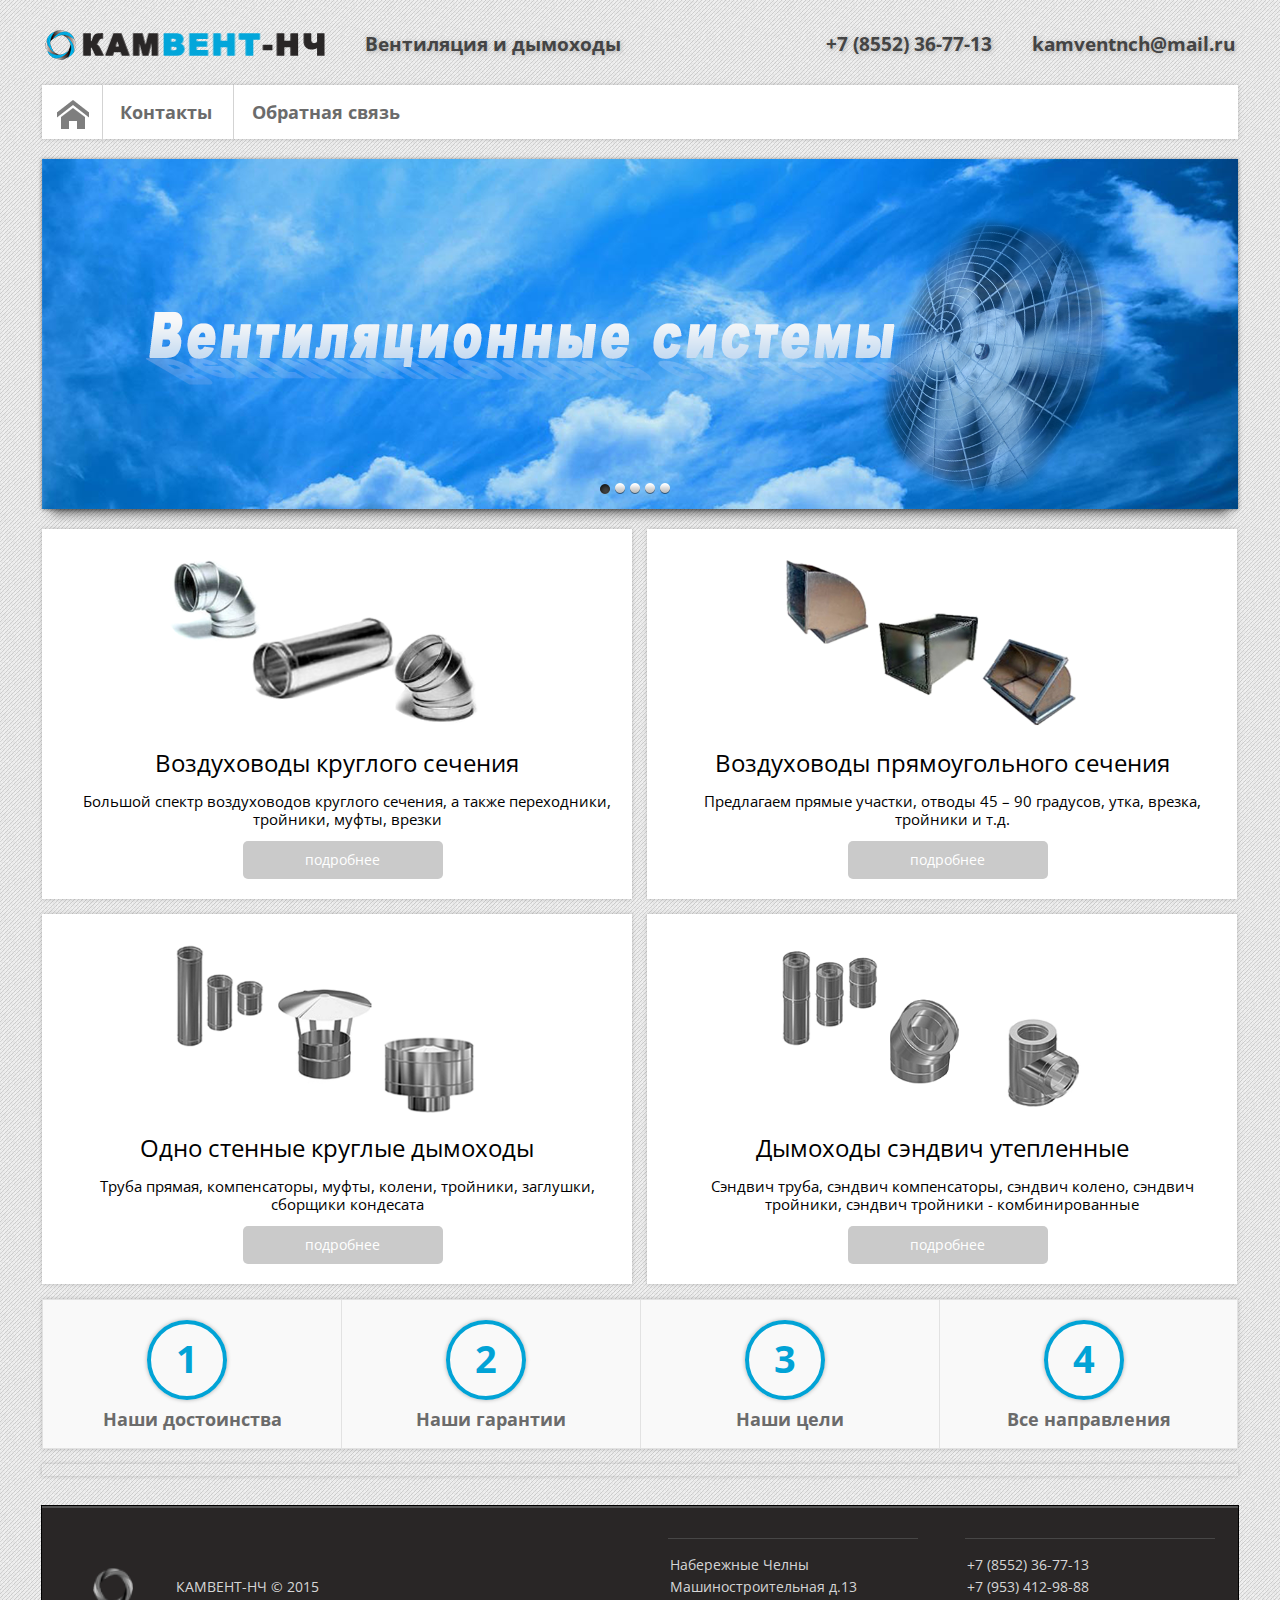
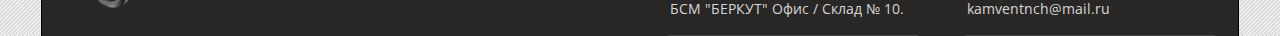
==== commit bec38a87: "адаптация страниц под мобильные устройства, продолжение" ====
--- a/www/index.html
+++ b/www/index.html
@@ -192,7 +192,7 @@
   </div><!-- end content -->   
   <div class="footer">
     <div class="wrap-content">
-      <div class="footer-section">
+      <div class="footer-section cf">
         <div class="footer-content">
           <div class="contacts-footer">
             <div class="foot-box foot-logo left">
--- a/www/css/media.css
+++ b/www/css/media.css
@@ -21,11 +21,41 @@
   	width: 100%
    }
 
-   .post .post-box .post-img {
-   	  width: 50%;
-   	  margin-left: 30%;
-   }
-}
+  .post .post-box .post-img {
+  	width: 50%;
+  	margin-left: 30%;
+  }
+}
+
+/*                                 ---1328px---
+-----------------------------------------------------------------------------*/
+@media only screen and (max-width: 1328px) {
+  .footer-section {
+    height: 100%;
+  }
+
+  .footer-content {
+    margin-left: 2%;
+  }
+
+  .footer-content .foot-box {
+    margin-right: 2%;
+    margin-left: 2%;
+  }
+
+  .footer-content .foot-logo img  {
+    display: block;
+    margin: 30px 20% 0 10%;
+  }
+}
+
+/*                                 ---1210px---
+-----------------------------------------------------------------------------*/
+@media only screen and (max-width: 1210px) {
+  .price .product .product-box {
+    width: 30%;
+  }
+
 
 /*                                 ---920px---
 -----------------------------------------------------------------------------*/
@@ -33,6 +63,26 @@
   .slider-w {
     display: none;
    }
+}
+
+/*                                 ---890px---
+-----------------------------------------------------------------------------*/
+@media only screen and (max-width: 890px) {
+  .footer-content .foot-logo img  {
+    display: block;
+    margin: 30px auto;
+  }
+
+  .footer-content .link,
+  .footer-content .address,
+  .contacts-footer .copyright,
+  .footer-content .foot-logo {
+    float: none;
+    display: block;
+    margin: 20px auto;
+    width: 80%;
+    text-align: center;
+  }
 }
 
 /*                                 ---870px---
@@ -48,6 +98,10 @@
   .logo {
     text-align: center;
   }
+
+  .wrap-areas {
+    width: 100%;
+  }
 }
 
 /*                                  ---770px---
@@ -55,7 +109,7 @@
 @media only screen and (max-width: 770px) {
   .main-box a span {
     left: 25%;
-  }
+  } 
 }
 
 /*                                  ---750px---
@@ -75,6 +129,40 @@
   .main-box a span {
     left: 5%;
     top: 10px;
+    padding-top: 5%;
+  }
+
+  .title-page {
+    line-height: 1.5em;
+  }
+
+  .content-text {
+    border-left: 5px solid #d16666;
+  }
+
+  .price .product .product-box {
+    display: block;
+    width: 100%;
+  }
+}
+
+/*                                 ---720px---
+-----------------------------------------------------------------------------*/
+@media only screen and (max-width: 720px) {
+  .areas-box-content {
+    min-height: 120px;
+  }
+
+  .areas-box-content p {
+    line-height: 1em;
+  }
+
+  .areas-box a {
+    min-height: 120px;
+  }
+
+  .areas-box a i {
+    top: 50px;
   }
 }
 
@@ -135,5 +223,14 @@
   .main-box a span {
     display: none;
   }
+
+  .areas-box-content p {
+    margin: 30px 0 0 60px;
+    font-size: 1.5em;
+  }
+
+  .areas-box a i {
+    left: 10%;
+  }
 }
   